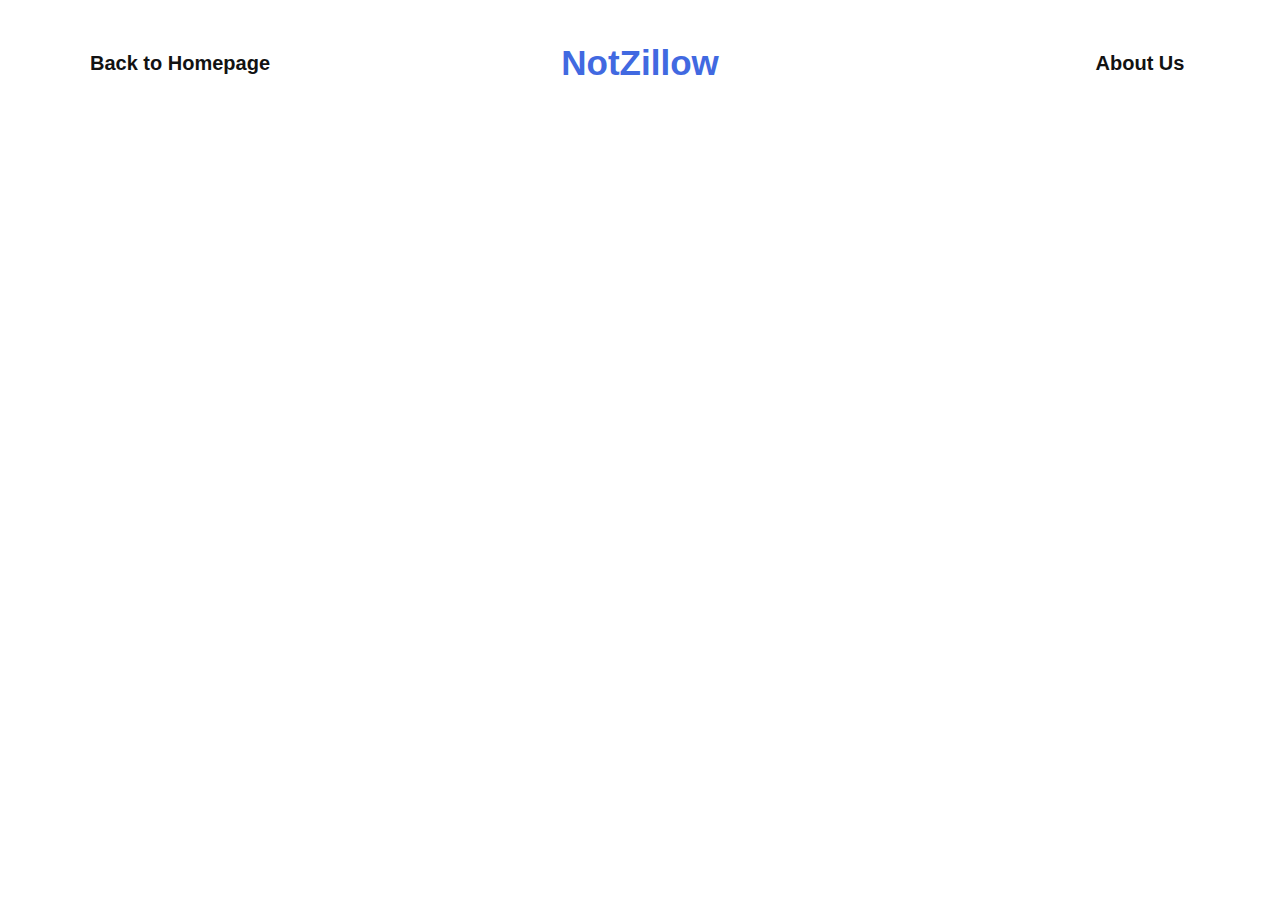
==== Addahouse.html @ 499f014f "added new links" ====
<!DOCTYPE html>
<html lang="en">
<head>
    <meta charset="UTF-8">
    <meta http-equiv="X-UA-Compatible" content="IE=edge">
    <meta name="viewport" content="width=device-width, initial-scale=1.0">
    <title>About Us</title>
    <link rel="stylesheet" href="Addahouse.css">
   
</head>
<body>
   <header>
    <div class="b1">

        <ul><li><b><a href="home.htm">Back to Homepage </a></b></li></ul>
         
    </div>
    
    <div class="logo">

        <h2>NotZillow</h2>

    </div>

    <div class="b1">
        <ul><li><b><a href="index.html">About Us</a></b></li></ul>

    </div>

   </header> 
</body>
</html>
---- Addahouse.css ----
:root {
    --text-color:rgb(18, 18, 18);
}


* {
    text-decoration: none;
    list-style-type: none;
    font-family: Arial, Helvetica, sans-serif;
    color: var(--text-color);

}


header{
    width: 100%;
    height: 14vh;
    display: flex;
    justify-content: space-between;
    align-items: center;   
}

header .b1{
    width: 25%;
    display: flex;
    justify-content: center;
    align-items: center;
    font-size: 20px;

}

body {
    margin: 0;
    padding: 0;
}

header .logo {
    width: 50%;
    display: flex;
    justify-content: center;
    align-items: center;
}

header .logo h2 {
    font-size: 35px;
    color: royalblue;
}
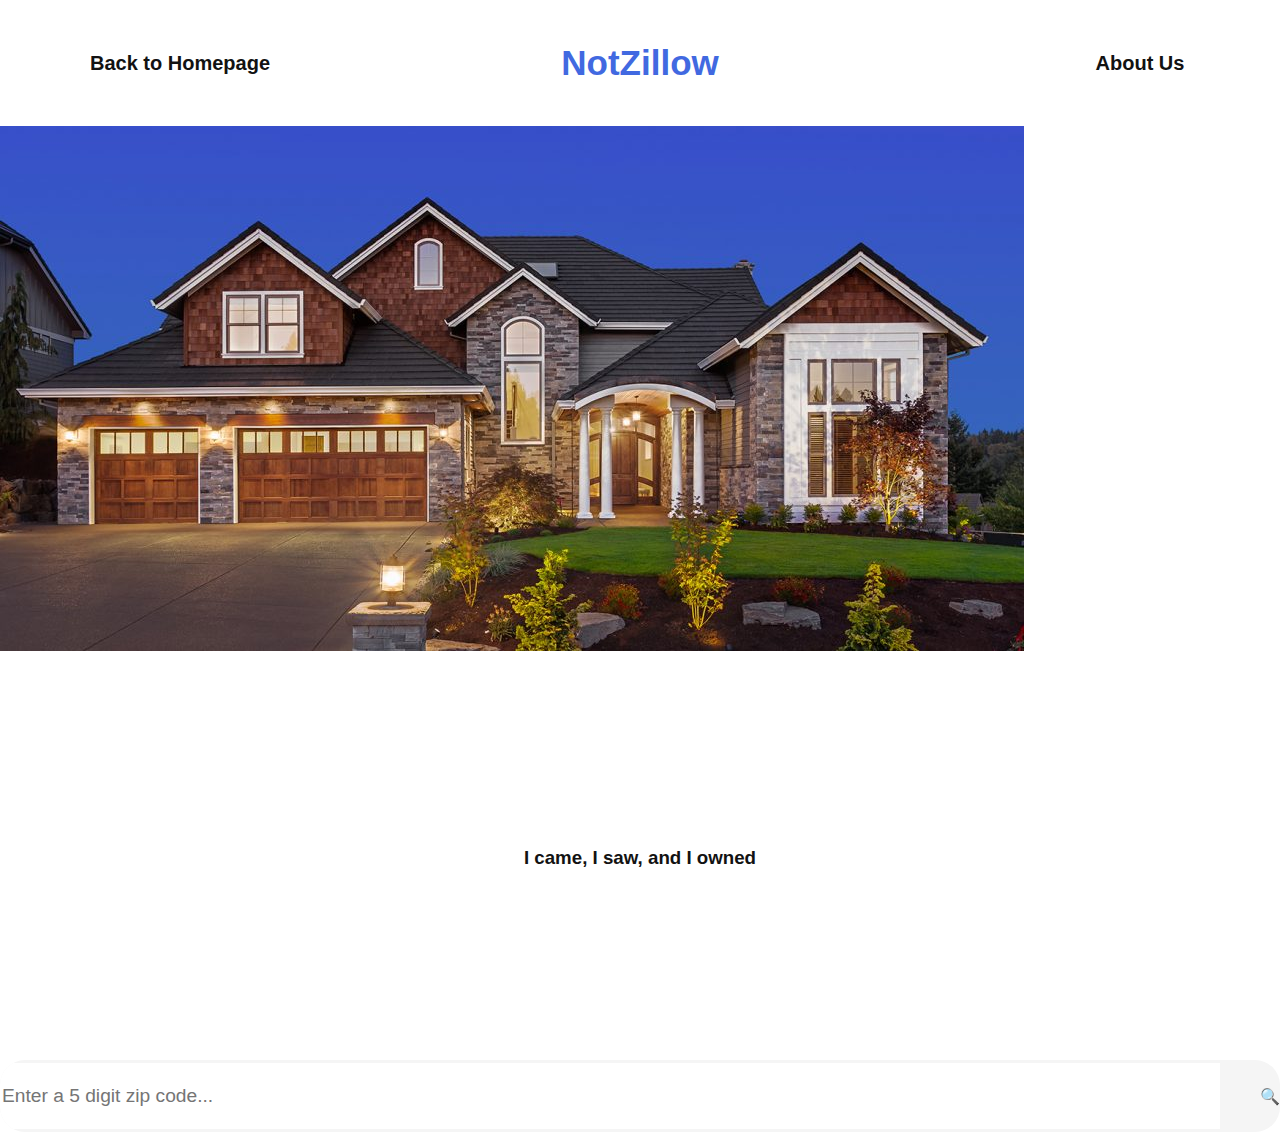
==== commit 7bf09479: "done" ====
--- a/Addahouse.html
+++ b/Addahouse.html
@@ -28,5 +28,23 @@
     </div>
 
    </header> 
+
+   <main>
+    <img src="images/home-pending-sale-shutterstock_266465897-151a49-1024x525.jpg" alt="">
+        <div class="search">
+            <div class="quote" style="width: 100%;height:45vh;display: flex;justify-content: center;align-items: center;">
+                <h3 >I came, I saw, and I owned</h3>
+            </div>
+            <div class="nav">
+                <input type="text" placeholder="Enter a 5 digit zip code..." style="font-size: larger;">
+                <div class="btn">
+                    <p>🔍</p>
+                </div>
+                
+            </div>
+            
+        </div>
+
+   </main>
 </body>
 </html>--- a/Addahouse.css
+++ b/Addahouse.css
@@ -44,4 +44,21 @@
 header .logo h2 {
     font-size: 35px;
     color: royalblue;
-}+}
+
+main .search .nav {
+    width: 100%;
+    background: whitesmoke;
+    height: 8vh;
+    display: flex;
+    justify-content: space-between;
+    align-items: center;
+    border-radius: 25px;
+    overflow: hidden;
+}
+main .search .nav input {
+    width: 95%;
+    height: 90%;
+    border: transparent;
+}
+
